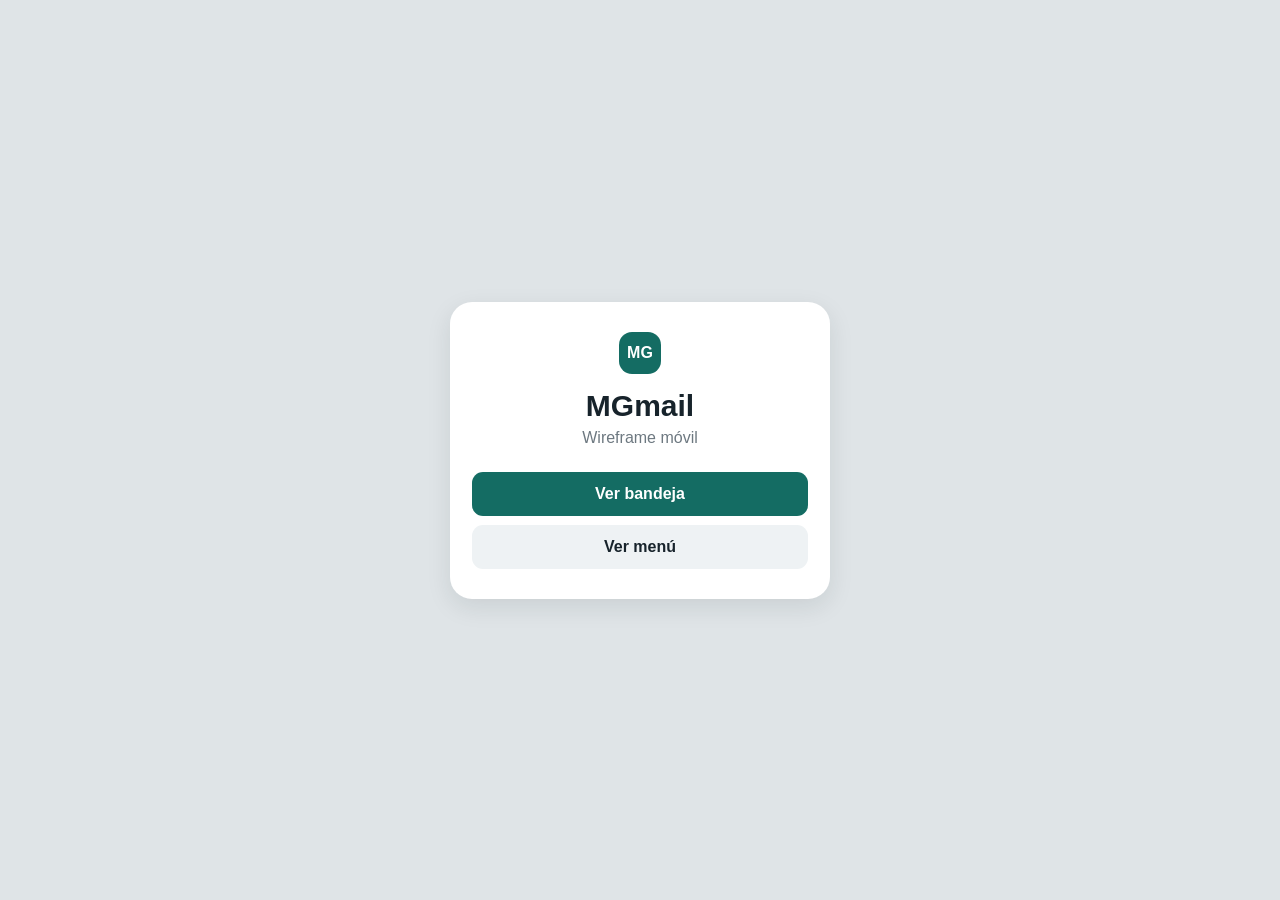
==== index.html @ 5f1e48b2 "first commit" ====
<!DOCTYPE html>
<html lang="es">
<head>
  <meta charset="UTF-8">
  <meta name="viewport" content="width=device-width, initial-scale=1.0">
  <title>MGmail - Wireframe</title>
  <link rel="stylesheet" href="css/style.css">
</head>
<body class="start-page">
  <main class="start-card">
    <div class="brand-logo">MG</div>
    <h1>MGmail</h1>
    <p>Wireframe móvil</p>
    <a class="primary-button" href="pages/bandeja.html">Ver bandeja</a>
    <a class="secondary-button" href="pages/menu.html">Ver menú</a>
  </main>
</body>
</html>
---- css/style.css ----
* {
  box-sizing: border-box;
  margin: 0;
  padding: 0;
}

:root {
  --bg: #f3f5f7;
  --surface: #ffffff;
  --surface-2: #eef2f4;
  --text: #17232b;
  --muted: #6d7880;
  --border: #dbe1e5;
  --primary: #146c63;
  --primary-dark: #0d504a;
  --accent: #c9953c;
  --danger: #b84b4b;
  --shadow: 0 8px 25px rgba(23, 35, 43, .10);
}

html,
body {
  min-height: 100%;
  background: #dfe4e7;
  font-family: Arial, Helvetica, sans-serif;
  color: var(--text);
}

body {
  min-height: 100vh;
}

button,
a,
input,
textarea {
  font: inherit;
}

button,
a {
  -webkit-tap-highlight-color: transparent;
}

button {
  border: 0;
  cursor: pointer;
}

a {
  text-decoration: none;
  color: inherit;
}

.app {
  width: 100%;
  max-width: 480px;
  min-height: 100vh;
  margin: 0 auto;
  background: var(--bg);
  position: relative;
  overflow-x: hidden;
  padding-bottom: 76px;
}

.topbar {
  min-height: 78px;
  background: var(--surface);
  display: flex;
  align-items: center;
  gap: 12px;
  padding: 14px 16px;
  border-bottom: 1px solid var(--border);
  position: sticky;
  top: 0;
  z-index: 20;
}

.top-title {
  flex: 1;
  min-width: 0;
}

.small-brand {
  display: block;
  color: var(--primary);
  font-size: 11px;
  font-weight: 800;
  letter-spacing: 1.1px;
  text-transform: uppercase;
}

.top-title h1 {
  font-size: 19px;
  margin-top: 3px;
  white-space: nowrap;
  overflow: hidden;
  text-overflow: ellipsis;
}

.top-actions {
  display: flex;
  gap: 5px;
}

.icon-button {
  width: 40px;
  height: 40px;
  border-radius: 50%;
  background: transparent;
  color: var(--text);
  font-size: 25px;
  display: grid;
  place-items: center;
}

.icon-button:active {
  background: var(--surface-2);
}

.profile-button {
  background: var(--primary);
  color: white;
  font-size: 15px;
  font-weight: bold;
}

.filter-row {
  display: flex;
  gap: 8px;
  padding: 13px 16px;
  background: var(--surface);
  border-bottom: 1px solid var(--border);
}

.filter-chip {
  background: var(--surface-2);
  color: var(--muted);
  border: 1px solid var(--border);
  padding: 9px 13px;
  border-radius: 20px;
  font-size: 13px;
  font-weight: 700;
}

.filter-chip.active {
  background: var(--primary);
  color: white;
  border-color: var(--primary);
}

.filter-right {
  margin-left: auto;
}

.mail-list {
  padding: 6px 12px 30px;
}

.mail-section {
  margin-bottom: 9px;
}

.section-title {
  color: var(--muted);
  font-size: 12px;
  font-weight: 800;
  letter-spacing: .7px;
  padding: 14px 5px 8px;
  text-transform: uppercase;
}

.mail-card {
  display: flex;
  gap: 12px;
  background: var(--surface);
  border: 1px solid var(--border);
  border-radius: 15px;
  padding: 13px 12px;
  margin-bottom: 9px;
  box-shadow: 0 2px 6px rgba(23, 35, 43, .04);
}

.mail-card.unread {
  border-left: 4px solid var(--accent);
}

.sender-avatar,
.profile-big,
.account-avatar,
.brand-logo {
  flex: 0 0 auto;
  display: grid;
  place-items: center;
  border-radius: 50%;
  font-weight: 800;
}

.sender-avatar {
  width: 40px;
  height: 40px;
  color: white;
  font-size: 12px;
}

.pink {
  background: #bd6a82;
}

.green {
  background: #4c8c76;
}

.mail-content {
  min-width: 0;
  flex: 1;
}

.mail-line {
  display: flex;
  gap: 8px;
  align-items: center;
}

.mail-line strong {
  flex: 1;
  min-width: 0;
  font-size: 14px;
  white-space: nowrap;
  overflow: hidden;
  text-overflow: ellipsis;
}

.mail-line time {
  color: var(--primary);
  font-size: 10px;
  font-weight: 800;
  white-space: nowrap;
}

.mail-subject {
  margin-top: 4px;
  font-size: 12px;
  font-weight: 700;
  white-space: nowrap;
  overflow: hidden;
  text-overflow: ellipsis;
}

.mail-content p {
  margin-top: 5px;
  color: var(--muted);
  font-size: 11px;
  line-height: 1.35;
  white-space: nowrap;
  overflow: hidden;
  text-overflow: ellipsis;
}

.compose-button {
  position: fixed;
  right: max(18px, calc((100vw - 480px) / 2 + 18px));
  bottom: 78px;
  z-index: 25;
  background: var(--primary);
  color: white;
  border-radius: 17px;
  padding: 13px 17px;
  display: flex;
  align-items: center;
  gap: 8px;
  box-shadow: var(--shadow);
  font-weight: 800;
  font-size: 13px;
}

.compose-button span:first-child {
  font-size: 20px;
}

.bottom-nav {
  position: fixed;
  z-index: 30;
  bottom: 0;
  left: 50%;
  transform: translateX(-50%);
  width: min(480px, 100%);
  height: 68px;
  background: var(--surface);
  border-top: 1px solid var(--border);
  display: flex;
  justify-content: space-around;
  align-items: center;
}

.nav-item {
  min-width: 65px;
  padding: 5px 4px;
  display: flex;
  flex-direction: column;
  align-items: center;
  gap: 4px;
  color: #849098;
}

.nav-item span {
  font-size: 20px;
}

.nav-item small {
  font-size: 10px;
  font-weight: 700;
}

.nav-item.active {
  color: var(--primary);
}

.drawer-overlay {
  position: fixed;
  inset: 0;
  z-index: 40;
  background: rgba(13, 27, 32, .45);
  opacity: 0;
  visibility: hidden;
  transition: .2s;
}

.drawer {
  position: fixed;
  z-index: 50;
  top: 0;
  left: 0;
  width: min(355px, 88vw);
  height: 100vh;
  overflow-y: auto;
  background: var(--surface);
  padding: 18px 14px 30px;
  box-shadow: 8px 0 30px rgba(0,0,0,.18);
  transform: translateX(-105%);
  transition: .25s ease;
}

.drawer.open {
  transform: translateX(0);
}

.drawer-overlay.open {
  opacity: 1;
  visibility: visible;
}

.drawer-header {
  display: flex;
  align-items: center;
  gap: 10px;
  padding: 3px 4px 17px;
  border-bottom: 1px solid var(--border);
}

.brand-logo {
  width: 42px;
  height: 42px;
  background: var(--primary);
  color: white;
  border-radius: 13px;
}

.brand-logo.small {
  width: 40px;
  height: 40px;
  border-radius: 12px;
  font-size: 13px;
}

.drawer-header div:nth-child(2) {
  flex: 1;
  min-width: 0;
}

.drawer-header strong {
  display: block;
  font-size: 15px;
}

.drawer-header span {
  display: block;
  color: var(--muted);
  font-size: 10px;
  margin-top: 3px;
  white-space: nowrap;
  overflow: hidden;
  text-overflow: ellipsis;
}

.close-button {
  width: 34px;
  height: 34px;
  border-radius: 50%;
  background: var(--surface-2);
  color: var(--text);
  font-size: 23px;
}

.account-list {
  display: flex;
  gap: 8px;
  overflow-x: auto;
  padding: 14px 3px;
}

.account {
  min-width: 120px;
  border: 1px solid var(--border);
  background: var(--surface);
  border-radius: 13px;
  padding: 8px;
  display: flex;
  align-items: center;
  gap: 8px;
  color: var(--text);
  text-align: left;
}

.active-account {
  border-color: var(--primary);
  background: #edf7f5;
}

.account-avatar {
  width: 30px;
  height: 30px;
  font-size: 12px;
}

.blue {
  background: #6c8fd0;
  color: white;
}

.purple {
  background: #9874c6;
  color: white;
}

.white {
  background: #eef0f1;
  color: #333;
}

.drawer-link {
  display: flex;
  align-items: center;
  gap: 12px;
  min-height: 47px;
  padding: 8px 11px;
  margin: 3px 0;
  border-radius: 11px;
  color: #526068;
  font-size: 13px;
  font-weight: 700;
}

.drawer-link span {
  width: 22px;
  text-align: center;
  color: #7b888e;
  font-size: 17px;
}

.drawer-link b {
  margin-left: auto;
  background: var(--primary);
  color: white;
  border-radius: 9px;
  padding: 4px 7px;
  font-size: 10px;
}

.drawer-link.selected {
  background: #e8f3f1;
  color: var(--primary-dark);
}

.drawer-link.selected span {
  color: var(--primary);
}

.storage-card {
  display: flex;
  gap: 12px;
  align-items: flex-start;
  margin-top: 18px;
  padding: 15px;
  background: #f7f8f8;
  border: 1px solid var(--border);
  border-radius: 15px;
}

.cloud {
  color: #2879a7;
  font-size: 25px;
}

.storage-card > div:last-child {
  flex: 1;
}

.storage-card strong {
  display: block;
  font-size: 12px;
  line-height: 1.25;
}

.storage-bar {
  height: 6px;
  margin: 10px 0 6px;
  border-radius: 10px;
  background: #dfe4e7;
  overflow: hidden;
}

.storage-bar i {
  display: block;
  width: 96%;
  height: 100%;
  background: var(--accent);
}

.storage-card small {
  color: var(--muted);
  font-size: 10px;
}

.storage-card button {
  display: block;
  margin-top: 10px;
  padding: 8px 10px;
  color: var(--primary);
  background: transparent;
  border: 1px solid var(--primary);
  border-radius: 8px;
  font-size: 10px;
  font-weight: 800;
}

.toast {
  position: fixed;
  z-index: 60;
  left: 50%;
  bottom: 83px;
  width: min(360px, calc(100% - 32px));
  transform: translate(-50%, 30px);
  opacity: 0;
  pointer-events: none;
  background: #17232b;
  color: white;
  padding: 12px 14px;
  border-radius: 12px;
  box-shadow: var(--shadow);
  transition: .25s;
}

.toast.show {
  opacity: 1;
  transform: translate(-50%, 0);
}

.toast strong,
.toast span {
  display: block;
}

.toast strong {
  font-size: 12px;
}

.toast span {
  margin-top: 3px;
  color: #c8d0d4;
  font-size: 10px;
}

.modal {
  position: fixed;
  inset: 0;
  z-index: 70;
  background: rgba(13, 27, 32, .55);
  display: none;
  place-items: end center;
  padding: 15px;
}

.modal.show {
  display: grid;
}

.modal-card {
  width: min(450px, 100%);
  background: var(--surface);
  border-radius: 22px;
  padding: 20px;
  box-shadow: var(--shadow);
}

.modal-card h2 {
  margin-bottom: 15px;
}

.modal-card input,
.modal-card textarea {
  width: 100%;
  border: 1px solid var(--border);
  border-radius: 10px;
  padding: 12px;
  margin-bottom: 9px;
  background: #fafbfb;
  outline: none;
}

.modal-card textarea {
  min-height: 120px;
  resize: none;
}

.primary-button,
.secondary-button {
  display: block;
  width: 100%;
  text-align: center;
  padding: 13px;
  border-radius: 11px;
  font-weight: 800;
}

.primary-button {
  background: var(--primary);
  color: white;
}

.secondary-button {
  background: var(--surface-2);
  color: var(--text);
  margin-top: 9px;
}

.start-page {
  display: grid;
  place-items: center;
  padding: 20px;
}

.start-card {
  width: min(380px, 100%);
  background: var(--surface);
  padding: 30px 22px;
  border-radius: 22px;
  box-shadow: var(--shadow);
  text-align: center;
}

.start-card .brand-logo {
  margin: 0 auto 15px;
}

.start-card h1 {
  font-size: 30px;
}

.start-card p {
  color: var(--muted);
  margin: 6px 0 25px;
}

.menu-content {
  padding: 15px 13px 30px;
}

.profile-card {
  background: var(--surface);
  border: 1px solid var(--border);
  border-radius: 18px;
  padding: 17px;
  display: flex;
  align-items: center;
  gap: 13px;
  box-shadow: 0 2px 6px rgba(23, 35, 43, .04);
}

.profile-big {
  width: 55px;
  height: 55px;
  background: var(--primary);
  color: white;
  font-size: 20px;
}

.profile-card h2 {
  font-size: 17px;
  margin-top: 3px;
}

.profile-card p {
  color: var(--muted);
  font-size: 10px;
  margin-top: 3px;
}

.edit-button {
  margin-left: auto;
  background: transparent;
  color: var(--muted);
  font-size: 18px;
}

.menu-heading {
  font-size: 12px;
  color: var(--muted);
  text-transform: uppercase;
  letter-spacing: .8px;
  margin: 20px 5px 8px;
}

.menu-card {
  background: var(--surface);
  border: 1px solid var(--border);
  border-radius: 16px;
  padding: 7px;
}

.accounts-card {
  display: grid;
  gap: 7px;
}

.accounts-card .account {
  width: 100%;
  min-width: 0;
}

.accounts-card .account b {
  margin-left: auto;
  color: var(--primary);
}

.add-account {
  padding: 12px;
  border-radius: 10px;
  background: var(--surface-2);
  color: var(--primary);
  font-weight: 800;
  text-align: left;
}

.add-account small {
  display: block;
  color: var(--muted);
  margin-top: 3px;
  font-weight: normal;
}

.full-storage {
  margin-top: 16px;
}

.settings-card {
  margin-top: 16px;
  display: grid;
  gap: 1px;
  background: var(--surface);
  border: 1px solid var(--border);
  border-radius: 15px;
  overflow: hidden;
}

.settings-card a {
  padding: 14px;
  font-size: 13px;
  font-weight: 700;
  border-bottom: 1px solid var(--border);
}

.settings-card a:last-child {
  border-bottom: 0;
}

@media (min-width: 481px) {
  .app {
    box-shadow: 0 0 35px rgba(23, 35, 43, .15);
  }
}

@media (max-width: 350px) {
  .mail-card {
    padding: 11px 9px;
  }

  .sender-avatar {
    width: 35px;
    height: 35px;
  }

  .mail-line strong {
    font-size: 12px;
  }

  .compose-button {
    padding: 11px 13px;
  }
}
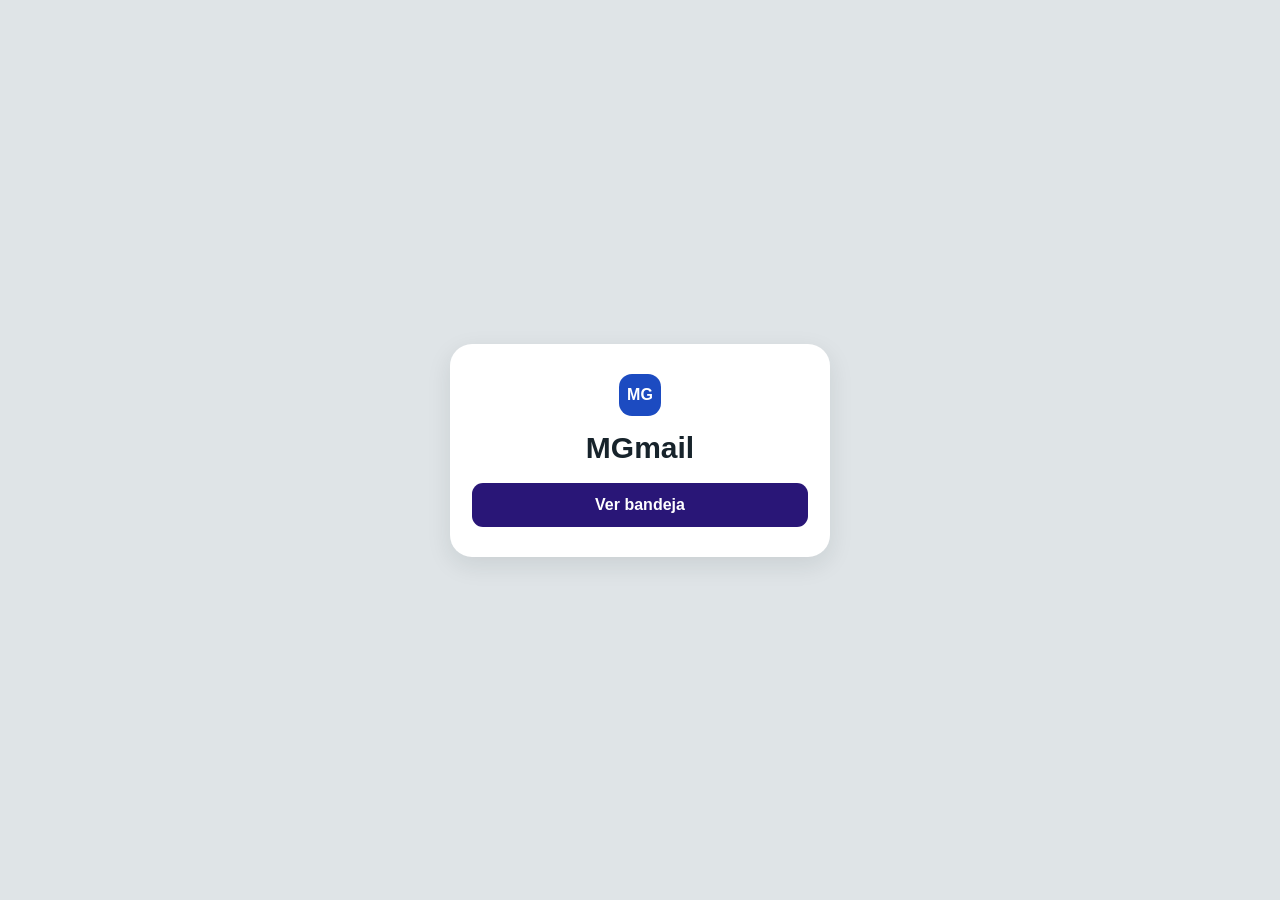
==== commit 7b9d81aa: "Movi algo" ====
--- a/index.html
+++ b/index.html
@@ -9,10 +9,8 @@
 <body class="start-page">
   <main class="start-card">
     <div class="brand-logo">MG</div>
-    <h1>MGmail</h1>
-    <p>Wireframe móvil</p>
+    <h1>MGmail</h1><br>
     <a class="primary-button" href="pages/bandeja.html">Ver bandeja</a>
-    <a class="secondary-button" href="pages/menu.html">Ver menú</a>
   </main>
 </body>
 </html>
--- a/css/style.css
+++ b/css/style.css
@@ -11,9 +11,9 @@
   --text: #17232b;
   --muted: #6d7880;
   --border: #dbe1e5;
-  --primary: #146c63;
+  --primary: #1c4bc1;
   --primary-dark: #0d504a;
-  --accent: #c9953c;
+  --accent: #3f9fda;
   --danger: #b84b4b;
   --shadow: 0 8px 25px rgba(23, 35, 43, .10);
 }
@@ -70,7 +70,7 @@
   align-items: center;
   gap: 12px;
   padding: 14px 16px;
-  border-bottom: 1px solid var(--border);
+  border-bottom: 1px solid rgb(181, 181, 255);
   position: sticky;
   top: 0;
   z-index: 20;
@@ -83,7 +83,7 @@
 
 .small-brand {
   display: block;
-  color: var(--primary);
+  color: rgb(121, 121, 230);
   font-size: 11px;
   font-weight: 800;
   letter-spacing: 1.1px;
@@ -91,6 +91,7 @@
 }
 
 .top-title h1 {
+  color: #291677;
   font-size: 19px;
   margin-top: 3px;
   white-space: nowrap;
@@ -108,8 +109,8 @@
   height: 40px;
   border-radius: 50%;
   background: transparent;
-  color: var(--text);
-  font-size: 25px;
+  color: #291677;
+  font-size: 30px;
   display: grid;
   place-items: center;
 }
@@ -119,7 +120,7 @@
 }
 
 .profile-button {
-  background: var(--primary);
+  background: rgb(121, 121, 230);
   color: white;
   font-size: 15px;
   font-weight: bold;
@@ -130,7 +131,7 @@
   gap: 8px;
   padding: 13px 16px;
   background: var(--surface);
-  border-bottom: 1px solid var(--border);
+  border-bottom: 1px solid rgb(181, 181, 255);
 }
 
 .filter-chip {
@@ -144,9 +145,10 @@
 }
 
 .filter-chip.active {
-  background: var(--primary);
-  color: white;
-  border-color: var(--primary);
+  background: rgb(62, 62, 185);
+  color: white;
+  border-color: var(--border);
+  box-shadow: .5 3px 5px rgba(23, 35, 43, .04);
 }
 
 .filter-right {
@@ -155,6 +157,7 @@
 
 .mail-list {
   padding: 6px 12px 30px;
+  background-color: #e8eff4;
 }
 
 .mail-section {
@@ -229,10 +232,11 @@
   white-space: nowrap;
   overflow: hidden;
   text-overflow: ellipsis;
+  color: #291677;
 }
 
 .mail-line time {
-  color: var(--primary);
+  color: #291677;
   font-size: 10px;
   font-weight: 800;
   white-space: nowrap;
@@ -245,6 +249,7 @@
   white-space: nowrap;
   overflow: hidden;
   text-overflow: ellipsis;
+  color: #291677;
 }
 
 .mail-content p {
@@ -258,20 +263,17 @@
 }
 
 .compose-button {
-  position: fixed;
-  right: max(18px, calc((100vw - 480px) / 2 + 18px));
-  bottom: 78px;
-  z-index: 25;
-  background: var(--primary);
-  color: white;
-  border-radius: 17px;
   padding: 13px 17px;
   display: flex;
   align-items: center;
   gap: 8px;
-  box-shadow: var(--shadow);
   font-weight: 800;
-  font-size: 13px;
+  font-size: 18px;
+  cursor: pointer;
+  color: #291677;
+}
+.compose-button:hover{
+  border-bottom: 2px solid rgb(125, 125, 225);
 }
 
 .compose-button span:first-child {
@@ -287,7 +289,7 @@
   width: min(480px, 100%);
   height: 68px;
   background: var(--surface);
-  border-top: 1px solid var(--border);
+  border-top: 2px solid rgb(167, 167, 245);
   display: flex;
   justify-content: space-around;
   align-items: center;
@@ -301,6 +303,7 @@
   align-items: center;
   gap: 4px;
   color: #849098;
+  font-size: 20px;
 }
 
 .nav-item span {
@@ -407,6 +410,9 @@
   gap: 8px;
   overflow-x: auto;
   padding: 14px 3px;
+}
+.account-name{
+  font-size: 16px;
 }
 
 .account {
@@ -470,7 +476,7 @@
 
 .drawer-link b {
   margin-left: auto;
-  background: var(--primary);
+  background: #291677;
   color: white;
   border-radius: 9px;
   padding: 4px 7px;
@@ -478,8 +484,8 @@
 }
 
 .drawer-link.selected {
-  background: #e8f3f1;
-  color: var(--primary-dark);
+  background: #dfe2f1;
+  color: #291677;
 }
 
 .drawer-link.selected span {
@@ -605,6 +611,7 @@
 
 .modal-card h2 {
   margin-bottom: 15px;
+  color: #291677;
 }
 
 .modal-card input,
@@ -614,7 +621,7 @@
   border-radius: 10px;
   padding: 12px;
   margin-bottom: 9px;
-  background: #fafbfb;
+  background: #e7edf2;
   outline: none;
 }
 
@@ -634,7 +641,7 @@
 }
 
 .primary-button {
-  background: var(--primary);
+  background: #291677;
   color: white;
 }
 
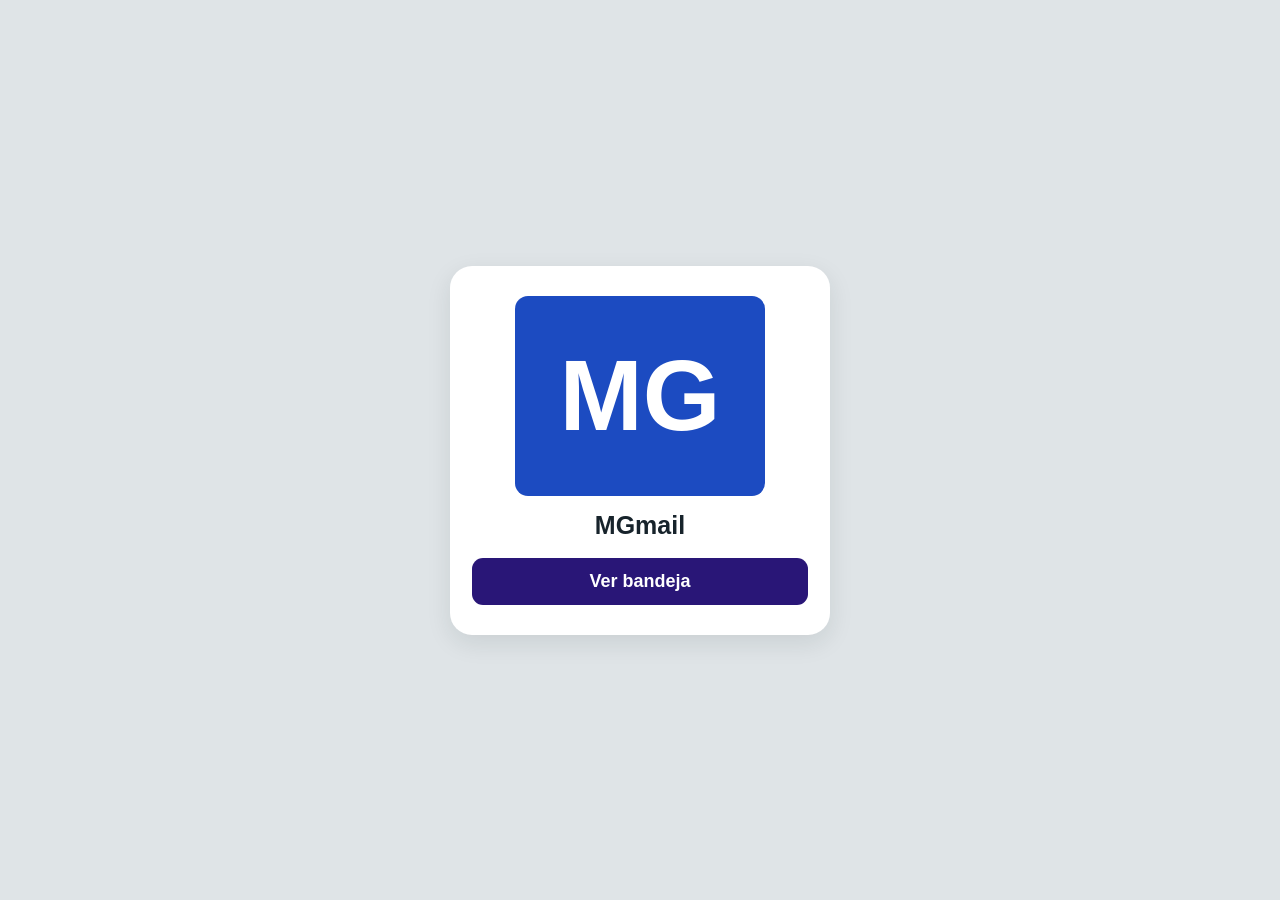
==== commit ade48f1c: "Iniciooooo" ====
--- a/index.html
+++ b/index.html
@@ -9,7 +9,7 @@
 <body class="start-page">
   <main class="start-card">
     <div class="brand-logo">MG</div>
-    <h1>MGmail</h1><br>
+    <h1 style="font-size: 25px;">MGmail</h1><br>
     <a class="primary-button" href="pages/bandeja.html">Ver bandeja</a>
   </main>
 </body>
--- a/css/style.css
+++ b/css/style.css
@@ -362,11 +362,12 @@
 }
 
 .brand-logo {
-  width: 42px;
-  height: 42px;
+  width: 250px;
+  height: 200px;
   background: var(--primary);
   color: white;
   border-radius: 13px;
+  font-size: 100px;
 }
 
 .brand-logo.small {
@@ -643,6 +644,7 @@
 .primary-button {
   background: #291677;
   color: white;
+  font-size: 18px;
 }
 
 .secondary-button {
